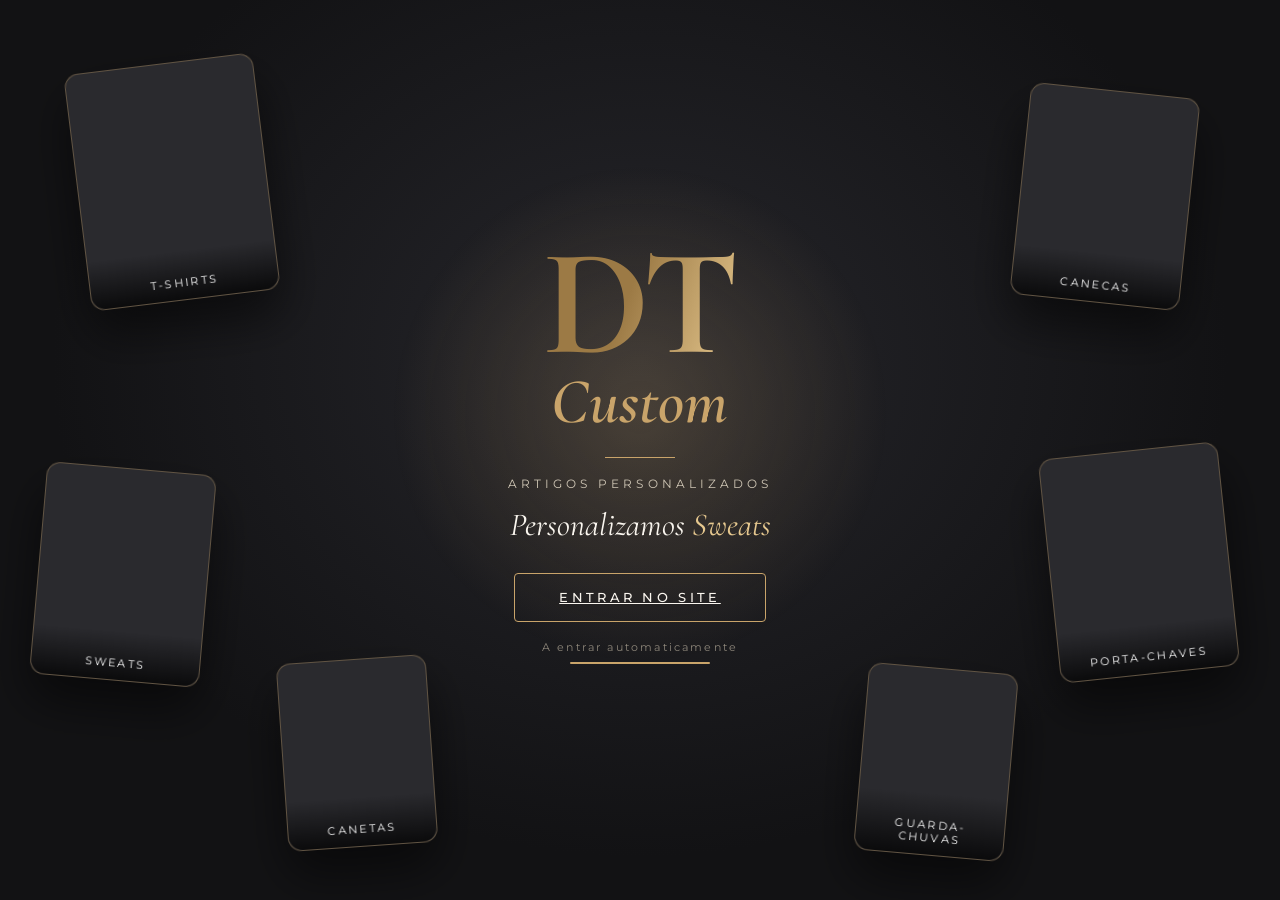
==== index.html @ 7c02f014 "Add files via upload" ====
<!DOCTYPE html>
<html lang="pt-PT">
<head>
  <meta charset="UTF-8">
  <meta name="viewport" content="width=device-width, initial-scale=1.0">
  <title>DT Custom | Bem-vindo</title>
  <meta name="description" content="DT Custom — artigos personalizados. Entre na nossa loja online.">
  <link rel="preconnect" href="https://fonts.googleapis.com">
  <link rel="preconnect" href="https://fonts.gstatic.com" crossorigin>
  <link href="https://fonts.googleapis.com/css2?family=Cormorant+Garamond:ital,wght@0,600;0,700;1,600&family=Montserrat:wght@400;500;600&display=swap" rel="stylesheet">

  <style>
    :root { --dourado: #c9a46a; --dourado-claro: #e6c88f; --fundo: #121214; --creme: #faf6ef; }
    * { margin: 0; padding: 0; box-sizing: border-box; }
    html, body { height: 100%; }
    body {
      font-family: 'Montserrat', sans-serif; color: var(--creme);
      background: radial-gradient(ellipse at 50% 40%, #26262b 0%, var(--fundo) 65%);
      overflow: hidden;
    }

    /* brilho dourado a respirar */
    body::before {
      content: ""; position: fixed; left: 50%; top: 46%;
      width: 60vmin; height: 60vmin; transform: translate(-50%, -50%);
      background: radial-gradient(circle, rgba(201,164,106,.22), transparent 65%);
      animation: respirar 6s ease-in-out infinite;
    }
    @keyframes respirar { 0%,100% { opacity: .55; transform: translate(-50%,-50%) scale(.9); } 50% { opacity: 1; transform: translate(-50%,-50%) scale(1.1); } }

    /* ===== Centro ===== */
    .centro {
      position: relative; z-index: 5; height: 100%;
      display: flex; flex-direction: column; align-items: center; justify-content: center;
      text-align: center; padding: 20px;
    }
    .logo { font-family: 'Cormorant Garamond', serif; line-height: .9; }
    .logo .dt {
      display: block; font-size: clamp(5rem, 16vw, 9.5rem); font-weight: 700; letter-spacing: -.02em;
      background: linear-gradient(110deg, #9c7a45 20%, var(--dourado-claro) 45%, #9c7a45 70%);
      background-size: 250% 100%; -webkit-background-clip: text; background-clip: text; color: transparent;
      animation: entrar 1.2s cubic-bezier(.2,.8,.2,1) both, brilho 4.5s linear 1.4s infinite;
    }
    .logo .custom {
      display: block; font-size: clamp(2.2rem, 7vw, 4rem); font-style: italic; font-weight: 600; color: var(--dourado);
      animation: entrar 1.2s cubic-bezier(.2,.8,.2,1) .35s both;
    }
    @keyframes brilho { to { background-position: -150% 0; } }
    @keyframes entrar { from { opacity: 0; transform: translateY(26px); letter-spacing: .15em; } to { opacity: 1; transform: none; } }

    .linha { width: 70px; height: 1px; background: var(--dourado); margin: 26px 0 18px; animation: crescer 1s ease 1s both; }
    @keyframes crescer { from { width: 0; opacity: 0; } to { width: 70px; opacity: 1; } }

    .slogan { font-size: .75rem; letter-spacing: .34em; text-transform: uppercase; color: #cfc6b5; animation: aparecer 1s ease 1.2s both; }
    .palavra {
      margin-top: 14px; height: 2.4rem; font-family: 'Cormorant Garamond', serif; font-size: clamp(1.4rem, 4vw, 2rem);
      font-style: italic; color: var(--creme); animation: aparecer 1s ease 1.5s both;
    }
    .palavra span { display: inline-block; color: var(--dourado-claro); }
    .palavra span.troca { animation: troca .6s ease; }
    @keyframes troca { from { opacity: 0; transform: translateY(14px); } to { opacity: 1; transform: none; } }
    @keyframes aparecer { from { opacity: 0; } to { opacity: 1; } }

    .entrar {
      margin-top: 30px; display: inline-block; padding: 16px 44px;
      border: 1px solid var(--dourado); color: var(--creme); border-radius: 4px;
      font-size: .8rem; font-weight: 500; letter-spacing: .26em; text-transform: uppercase;
      position: relative; overflow: hidden; transition: color .3s;
      animation: aparecer 1s ease 1.9s both;
    }
    .entrar::before { content: ""; position: absolute; inset: 0; background: var(--dourado); transform: translateX(-101%); transition: transform .35s ease; z-index: -1; }
    .entrar:hover { color: #121214; }
    .entrar:hover::before { transform: none; }
    .entrar { z-index: 0; }

    .auto { margin-top: 18px; font-size: .68rem; letter-spacing: .2em; color: #8c8579; animation: aparecer 1s ease 2.2s both; }
    .barra { width: 140px; height: 2px; background: rgba(255,255,255,.12); margin: 8px auto 0; overflow: hidden; border-radius: 2px; }
    .barra i { display: block; height: 100%; width: 0; background: var(--dourado); animation: encher 10s linear 2.2s forwards; }
    @keyframes encher { to { width: 100%; } }

    /* ===== Produtos a flutuar ===== */
    .tile {
      position: absolute; z-index: 2; width: var(--w, 190px); aspect-ratio: 4/5; border-radius: 14px;
      background-size: cover; background-position: center 80%; background-repeat: no-repeat; background-color: #2a2a2e;
      border: 1px solid rgba(201,164,106,.35); box-shadow: 0 25px 50px rgba(0,0,0,.55);
      opacity: 0; animation: surgir 1.2s ease var(--d, 0s) forwards, flutuar var(--t, 7s) ease-in-out calc(var(--d, 0s) + 1.2s) infinite;
    }
    .tile::after {
      content: attr(data-nome); position: absolute; left: 0; right: 0; bottom: 0; padding: 26px 12px 10px;
      font-size: .66rem; letter-spacing: .22em; text-transform: uppercase; text-align: center; color: #fff;
      background: linear-gradient(transparent, rgba(0,0,0,.75)); border-radius: 0 0 14px 14px;
    }
    @keyframes surgir { from { opacity: 0; transform: translateY(60px) scale(.8) rotate(var(--r, 0deg)); } to { opacity: 1; transform: rotate(var(--r, 0deg)); } }
    @keyframes flutuar { 0%,100% { transform: translateY(0) rotate(var(--r, 0deg)); } 50% { transform: translateY(-18px) rotate(calc(var(--r, 0deg) + 2deg)); } }

    .t1 { top: 7%;  left: 6%;  --r: -7deg; --d: .4s; --t: 7s; }
    .t2 { top: 10%; right: 7%; --r: 6deg;  --d: .7s; --t: 8s; --w: 170px; }
    .t3 { top: 52%; left: 3%;  --r: 5deg;  --d: 1s;  --t: 7.5s; --w: 170px; }
    .t4 { bottom: 6%; left: 22%; --r: -4deg; --d: 1.3s; --t: 6.5s; --w: 150px; }
    .t5 { top: 50%; right: 4%; --r: -6deg; --d: 1.6s; --t: 8.5s; --w: 180px; }
    .t6 { bottom: 5%; right: 21%; --r: 5deg; --d: 1.9s; --t: 7s; --w: 150px; }

    /* ===== Saída suave ===== */
    .saida { position: fixed; inset: 0; z-index: 50; background: var(--fundo); opacity: 0; pointer-events: none; transition: opacity .7s ease; }
    .saida.ativa { opacity: 1; pointer-events: all; }

    @media (max-width: 800px) {
      .tile { --w: 110px !important; }
      .t1 { top: 4%; left: 4%; } .t2 { top: 5%; right: 4%; }
      .t3 { top: auto; bottom: 14%; left: 3%; } .t5 { top: auto; bottom: 15%; right: 3%; }
      .t4, .t6 { display: none; }
    }
    @media (prefers-reduced-motion: reduce) {
      *, *::before, *::after { animation-duration: .01s !important; animation-iteration-count: 1 !important; animation-delay: 0s !important; }
      .barra i { animation: none; display: none; }
    }
  </style>
</head>
<body>

  <!-- Produtos nossos (fotos da pasta IMG) -->
  <div class="tile t1" data-nome="T-shirts" style="background-image:url('IMG/t-shirts.jpg')"></div>
  <div class="tile t2" data-nome="Canecas" style="background-image:url('IMG/canecas.jpg')"></div>
  <div class="tile t3" data-nome="Sweats" style="background-image:url('IMG/sweats.jpg')"></div>
  <div class="tile t4" data-nome="Canetas" style="background-image:url('IMG/canetas.jpg')"></div>
  <div class="tile t5" data-nome="Porta-chaves" style="background-image:url('IMG/porta%20chaves.jpg')"></div>
  <div class="tile t6" data-nome="Guarda-chuvas" style="background-image:url('IMG/guarda-chuva.jpg')"></div>

  <main class="centro">
    <h1 class="logo" aria-label="DT Custom">
      <span class="dt">DT</span>
      <span class="custom">Custom</span>
    </h1>
    <div class="linha"></div>
    <p class="slogan">Artigos personalizados</p>
    <p class="palavra" aria-hidden="true">Personalizamos <span id="palavra">T-shirts</span></p>
    <a href="site.html" class="entrar" id="entrar">Entrar no site</a>
    <div class="auto">A entrar automaticamente<div class="barra"><i></i></div></div>
  </main>

  <div class="saida" id="saida"></div>

  <script>
    // Palavras que vão trocando
    var palavras = ['T-shirts', 'Sweats', 'Canecas', 'Canetas', 'Porta-chaves', 'Guarda-chuvas', 'a sua marca'];
    var i = 0, el = document.getElementById('palavra');
    setInterval(function () {
      i = (i + 1) % palavras.length;
      el.textContent = palavras[i];
      el.classList.remove('troca'); void el.offsetWidth; el.classList.add('troca');
    }, 1700);

    // Entrar no site com transição suave
    var destino = 'site.html', a = false;
    function entrar(e) {
      if (e) e.preventDefault();
      if (a) return; a = true;
      document.getElementById('saida').classList.add('ativa');
      setTimeout(function () { window.location.href = destino; }, 700);
    }
    document.getElementById('entrar').addEventListener('click', entrar);

    // Entra sozinho ao fim de ~12 segundos (altere ou apague esta linha)
    var timer = setTimeout(entrar, 12200);
    document.addEventListener('keydown', function (e) { if (e.key === 'Enter') { clearTimeout(timer); entrar(); } });
  </script>
</body>
</html>
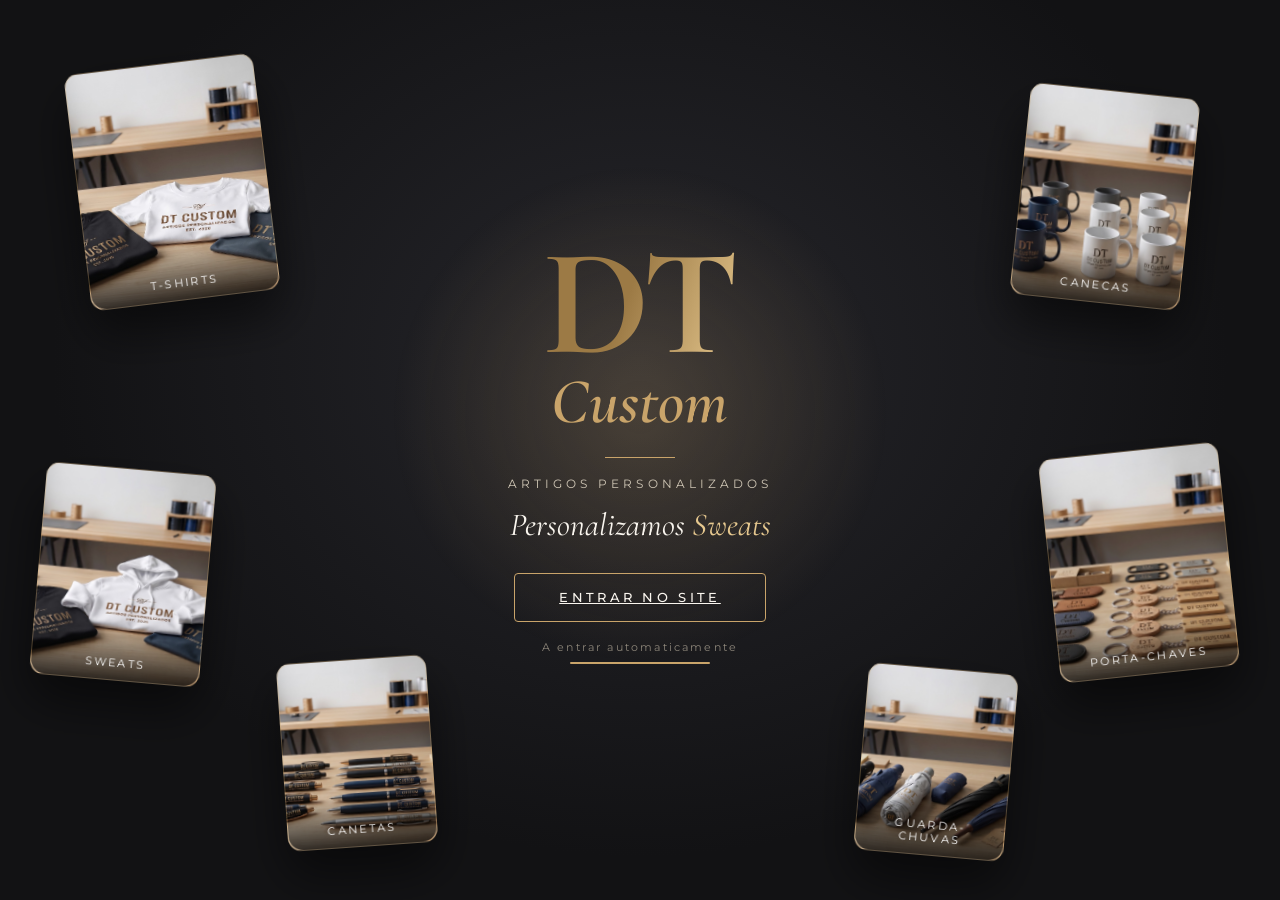
==== commit 16224c2e: "Add files via upload" ====
--- a/index.html
+++ b/index.html
@@ -119,12 +119,12 @@
 <body>
 
   <!-- Produtos nossos (fotos da pasta IMG) -->
-  <div class="tile t1" data-nome="T-shirts" style="background-image:url('IMG/t-shirts.jpg')"></div>
-  <div class="tile t2" data-nome="Canecas" style="background-image:url('IMG/canecas.jpg')"></div>
-  <div class="tile t3" data-nome="Sweats" style="background-image:url('IMG/sweats.jpg')"></div>
-  <div class="tile t4" data-nome="Canetas" style="background-image:url('IMG/canetas.jpg')"></div>
-  <div class="tile t5" data-nome="Porta-chaves" style="background-image:url('IMG/porta%20chaves.jpg')"></div>
-  <div class="tile t6" data-nome="Guarda-chuvas" style="background-image:url('IMG/guarda-chuva.jpg')"></div>
+  <div class="tile t1" data-nome="T-shirts" style="background-image:url('IMG/web/t-shirts.jpg')"></div>
+  <div class="tile t2" data-nome="Canecas" style="background-image:url('IMG/web/canecas.jpg')"></div>
+  <div class="tile t3" data-nome="Sweats" style="background-image:url('IMG/web/sweats.jpg')"></div>
+  <div class="tile t4" data-nome="Canetas" style="background-image:url('IMG/web/canetas.jpg')"></div>
+  <div class="tile t5" data-nome="Porta-chaves" style="background-image:url('IMG/web/porta-chaves.jpg')"></div>
+  <div class="tile t6" data-nome="Guarda-chuvas" style="background-image:url('IMG/web/guarda-chuva.jpg')"></div>
 
   <main class="centro">
     <h1 class="logo" aria-label="DT Custom">
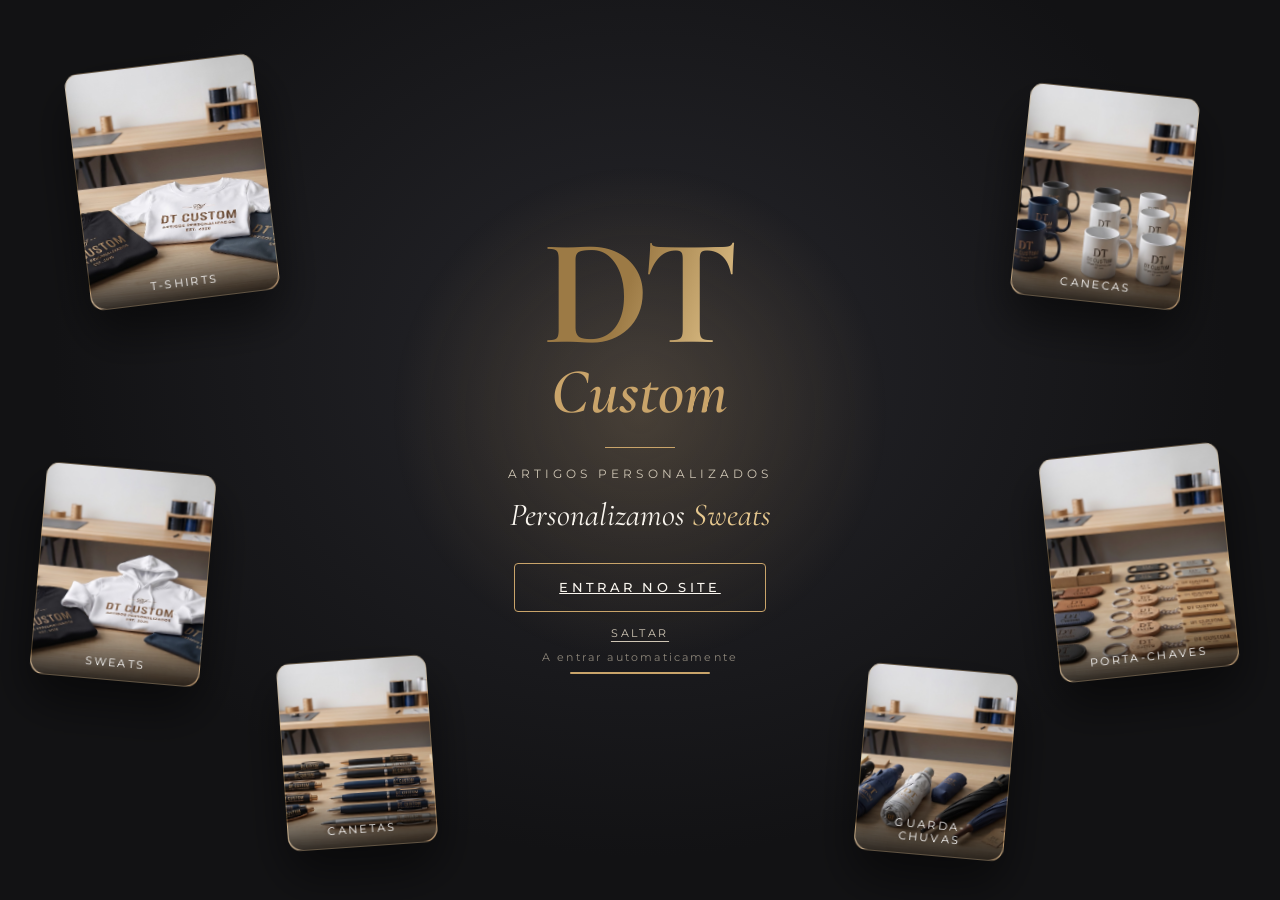
==== commit dd800b3c: "Add files via upload" ====
--- a/index.html
+++ b/index.html
@@ -3,8 +3,11 @@
 <head>
   <meta charset="UTF-8">
   <meta name="viewport" content="width=device-width, initial-scale=1.0">
-  <title>DT Custom | Bem-vindo</title>
+  <title>DT Custom | Artigos Personalizados</title>
   <meta name="description" content="DT Custom — artigos personalizados. Entre na nossa loja online.">
+  <link rel="icon" href="data:image/svg+xml,%3Csvg xmlns='http://www.w3.org/2000/svg' viewBox='0 0 64 64'%3E%3Crect width='64' height='64' rx='12' fill='%232a2a2e'/%3E%3Ctext x='32' y='43' font-family='Georgia,serif' font-size='30' font-weight='700' text-anchor='middle' fill='%23b08d57'%3EDT%3C/text%3E%3C/svg%3E">
+  <meta property="og:title" content="DT Custom | Artigos Personalizados">
+  <meta property="og:description" content="T-shirts, sweats, canecas, canetas e brindes com a sua marca.">
   <link rel="preconnect" href="https://fonts.googleapis.com">
   <link rel="preconnect" href="https://fonts.gstatic.com" crossorigin>
   <link href="https://fonts.googleapis.com/css2?family=Cormorant+Garamond:ital,wght@0,600;0,700;1,600&family=Montserrat:wght@400;500;600&display=swap" rel="stylesheet">
@@ -73,9 +76,10 @@
     .entrar:hover::before { transform: none; }
     .entrar { z-index: 0; }
 
-    .auto { margin-top: 18px; font-size: .68rem; letter-spacing: .2em; color: #8c8579; animation: aparecer 1s ease 2.2s both; }
+    .saltar { margin-top: 14px; font-size: .7rem; letter-spacing: .24em; text-transform: uppercase; color: #cfc6b5; text-decoration: underline; text-underline-offset: 4px; animation: aparecer 1s ease 1.9s both; }
+    .auto { margin-top: 10px; font-size: .68rem; letter-spacing: .2em; color: #8c8579; animation: aparecer 1s ease 2.2s both; }
     .barra { width: 140px; height: 2px; background: rgba(255,255,255,.12); margin: 8px auto 0; overflow: hidden; border-radius: 2px; }
-    .barra i { display: block; height: 100%; width: 0; background: var(--dourado); animation: encher 10s linear 2.2s forwards; }
+    .barra i { display: block; height: 100%; width: 0; background: var(--dourado); animation: encher 4.8s linear 2.2s forwards; }
     @keyframes encher { to { width: 100%; } }
 
     /* ===== Produtos a flutuar ===== */
@@ -135,12 +139,16 @@
     <p class="slogan">Artigos personalizados</p>
     <p class="palavra" aria-hidden="true">Personalizamos <span id="palavra">T-shirts</span></p>
     <a href="site.html" class="entrar" id="entrar">Entrar no site</a>
+    <a href="site.html" class="saltar" id="saltar">Saltar</a>
     <div class="auto">A entrar automaticamente<div class="barra"><i></i></div></div>
   </main>
 
   <div class="saida" id="saida"></div>
 
   <script>
+    // Já viu a entrada nesta sessão? Vai direto ao site.
+    try { if (sessionStorage.getItem('dt-entrada')) { window.location.replace('site.html'); } else { sessionStorage.setItem('dt-entrada', '1'); } } catch (e) {}
+
     // Palavras que vão trocando
     var palavras = ['T-shirts', 'Sweats', 'Canecas', 'Canetas', 'Porta-chaves', 'Guarda-chuvas', 'a sua marca'];
     var i = 0, el = document.getElementById('palavra');
@@ -159,9 +167,10 @@
       setTimeout(function () { window.location.href = destino; }, 700);
     }
     document.getElementById('entrar').addEventListener('click', entrar);
+    document.getElementById('saltar').addEventListener('click', entrar);
 
-    // Entra sozinho ao fim de ~12 segundos (altere ou apague esta linha)
-    var timer = setTimeout(entrar, 12200);
+    // Entra sozinho ao fim de ~7 segundos (altere ou apague esta linha)
+    var timer = setTimeout(entrar, 7000);
     document.addEventListener('keydown', function (e) { if (e.key === 'Enter') { clearTimeout(timer); entrar(); } });
   </script>
 </body>
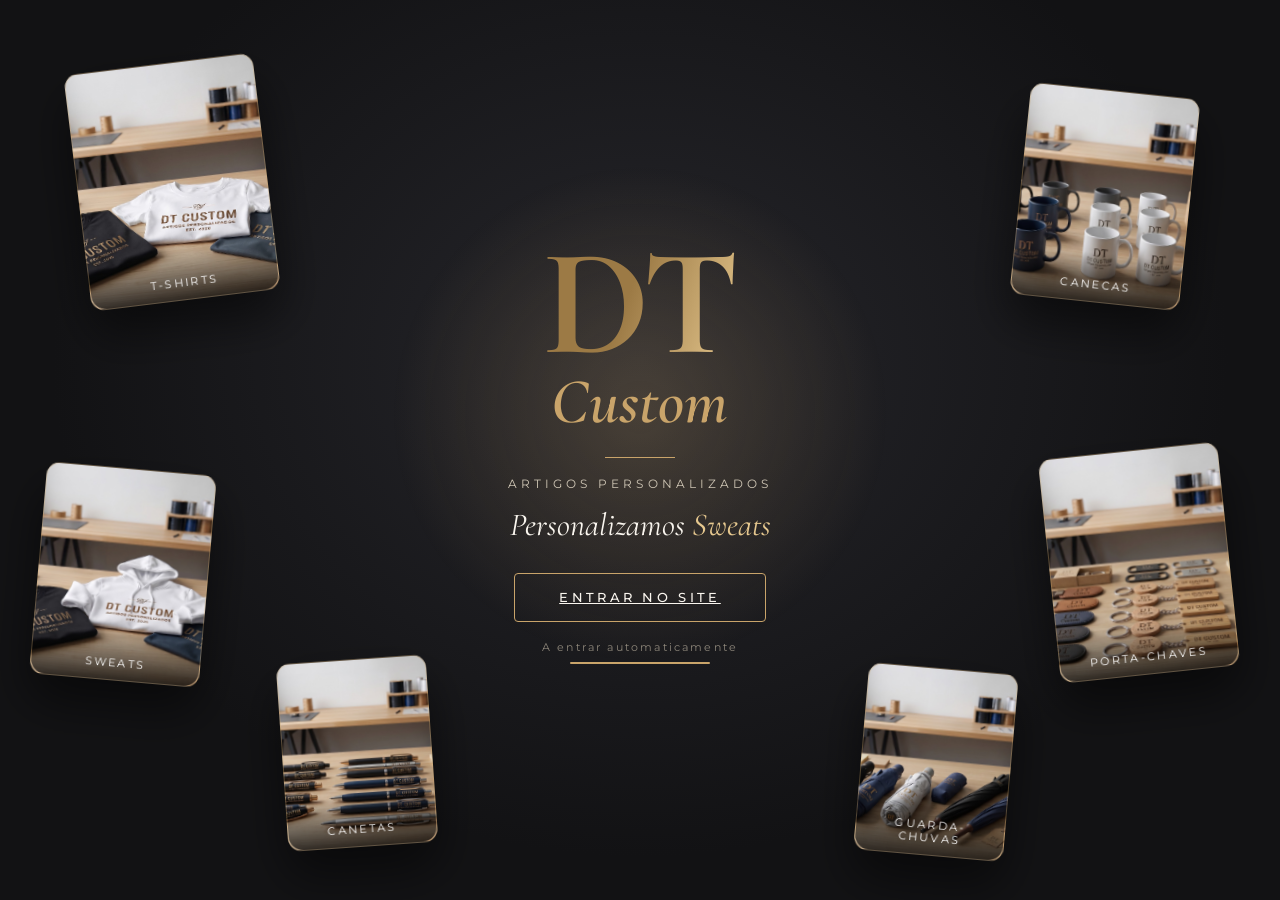
==== commit 5fd70f00: "Add files via upload" ====
--- a/index.html
+++ b/index.html
@@ -3,11 +3,8 @@
 <head>
   <meta charset="UTF-8">
   <meta name="viewport" content="width=device-width, initial-scale=1.0">
-  <title>DT Custom | Artigos Personalizados</title>
+  <title>DT Custom | Bem-vindo</title>
   <meta name="description" content="DT Custom — artigos personalizados. Entre na nossa loja online.">
-  <link rel="icon" href="data:image/svg+xml,%3Csvg xmlns='http://www.w3.org/2000/svg' viewBox='0 0 64 64'%3E%3Crect width='64' height='64' rx='12' fill='%232a2a2e'/%3E%3Ctext x='32' y='43' font-family='Georgia,serif' font-size='30' font-weight='700' text-anchor='middle' fill='%23b08d57'%3EDT%3C/text%3E%3C/svg%3E">
-  <meta property="og:title" content="DT Custom | Artigos Personalizados">
-  <meta property="og:description" content="T-shirts, sweats, canecas, canetas e brindes com a sua marca.">
   <link rel="preconnect" href="https://fonts.googleapis.com">
   <link rel="preconnect" href="https://fonts.gstatic.com" crossorigin>
   <link href="https://fonts.googleapis.com/css2?family=Cormorant+Garamond:ital,wght@0,600;0,700;1,600&family=Montserrat:wght@400;500;600&display=swap" rel="stylesheet">
@@ -76,10 +73,9 @@
     .entrar:hover::before { transform: none; }
     .entrar { z-index: 0; }
 
-    .saltar { margin-top: 14px; font-size: .7rem; letter-spacing: .24em; text-transform: uppercase; color: #cfc6b5; text-decoration: underline; text-underline-offset: 4px; animation: aparecer 1s ease 1.9s both; }
-    .auto { margin-top: 10px; font-size: .68rem; letter-spacing: .2em; color: #8c8579; animation: aparecer 1s ease 2.2s both; }
+    .auto { margin-top: 18px; font-size: .68rem; letter-spacing: .2em; color: #8c8579; animation: aparecer 1s ease 2.2s both; }
     .barra { width: 140px; height: 2px; background: rgba(255,255,255,.12); margin: 8px auto 0; overflow: hidden; border-radius: 2px; }
-    .barra i { display: block; height: 100%; width: 0; background: var(--dourado); animation: encher 4.8s linear 2.2s forwards; }
+    .barra i { display: block; height: 100%; width: 0; background: var(--dourado); animation: encher 10s linear 2.2s forwards; }
     @keyframes encher { to { width: 100%; } }
 
     /* ===== Produtos a flutuar ===== */
@@ -139,16 +135,12 @@
     <p class="slogan">Artigos personalizados</p>
     <p class="palavra" aria-hidden="true">Personalizamos <span id="palavra">T-shirts</span></p>
     <a href="site.html" class="entrar" id="entrar">Entrar no site</a>
-    <a href="site.html" class="saltar" id="saltar">Saltar</a>
     <div class="auto">A entrar automaticamente<div class="barra"><i></i></div></div>
   </main>
 
   <div class="saida" id="saida"></div>
 
   <script>
-    // Já viu a entrada nesta sessão? Vai direto ao site.
-    try { if (sessionStorage.getItem('dt-entrada')) { window.location.replace('site.html'); } else { sessionStorage.setItem('dt-entrada', '1'); } } catch (e) {}
-
     // Palavras que vão trocando
     var palavras = ['T-shirts', 'Sweats', 'Canecas', 'Canetas', 'Porta-chaves', 'Guarda-chuvas', 'a sua marca'];
     var i = 0, el = document.getElementById('palavra');
@@ -167,10 +159,9 @@
       setTimeout(function () { window.location.href = destino; }, 700);
     }
     document.getElementById('entrar').addEventListener('click', entrar);
-    document.getElementById('saltar').addEventListener('click', entrar);
 
-    // Entra sozinho ao fim de ~7 segundos (altere ou apague esta linha)
-    var timer = setTimeout(entrar, 7000);
+    // Entra sozinho ao fim de ~12 segundos (altere ou apague esta linha)
+    var timer = setTimeout(entrar, 12200);
     document.addEventListener('keydown', function (e) { if (e.key === 'Enter') { clearTimeout(timer); entrar(); } });
   </script>
 </body>
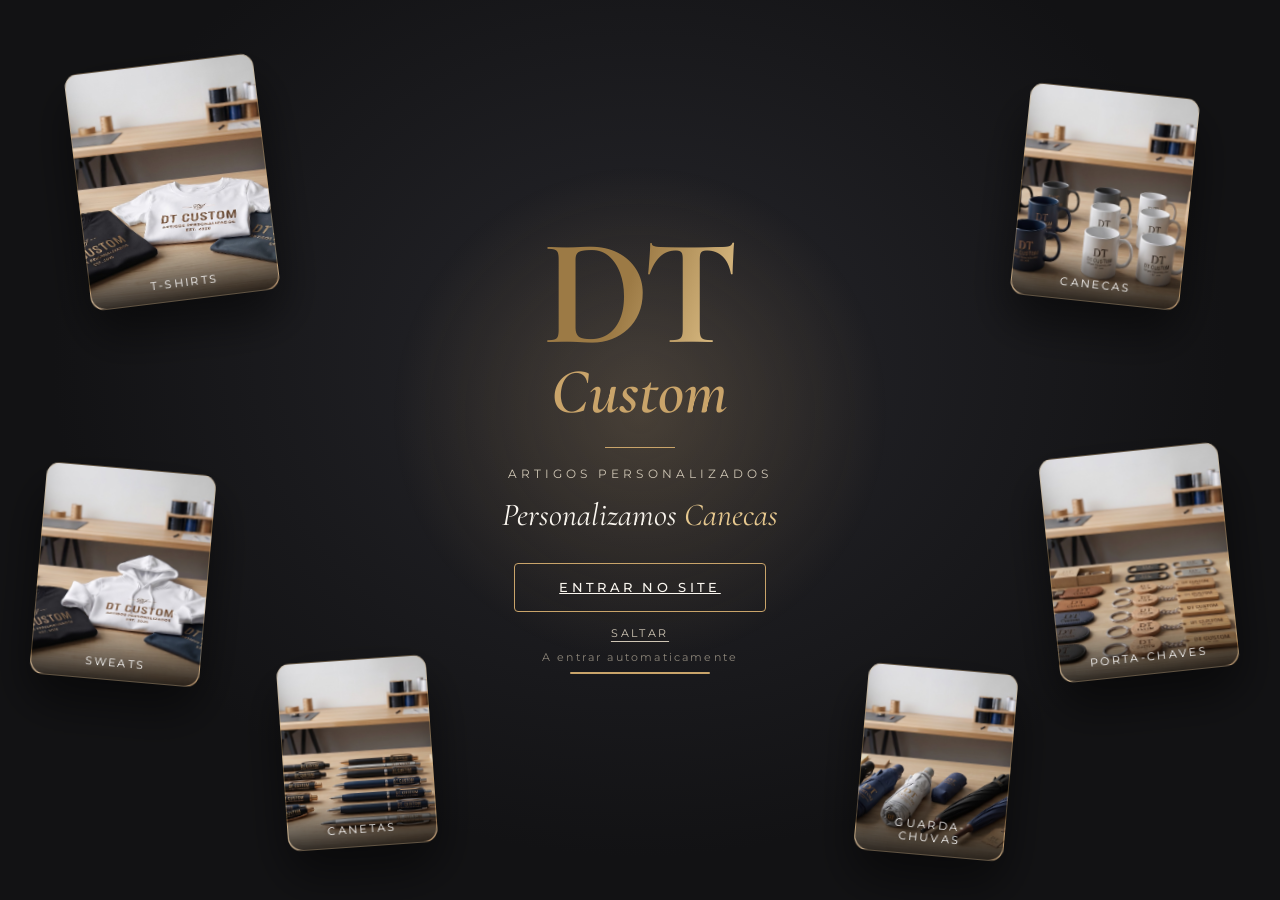
==== commit ecf8f6f1: "Add files via upload" ====
--- a/index.html
+++ b/index.html
@@ -3,8 +3,11 @@
 <head>
   <meta charset="UTF-8">
   <meta name="viewport" content="width=device-width, initial-scale=1.0">
-  <title>DT Custom | Bem-vindo</title>
+  <title>DT Custom | Artigos Personalizados</title>
   <meta name="description" content="DT Custom — artigos personalizados. Entre na nossa loja online.">
+  <link rel="icon" href="data:image/svg+xml,%3Csvg xmlns='http://www.w3.org/2000/svg' viewBox='0 0 64 64'%3E%3Crect width='64' height='64' rx='12' fill='%232a2a2e'/%3E%3Ctext x='32' y='43' font-family='Georgia,serif' font-size='30' font-weight='700' text-anchor='middle' fill='%23b08d57'%3EDT%3C/text%3E%3C/svg%3E">
+  <meta property="og:title" content="DT Custom | Artigos Personalizados">
+  <meta property="og:description" content="T-shirts, sweats, canecas, canetas e brindes com a sua marca.">
   <link rel="preconnect" href="https://fonts.googleapis.com">
   <link rel="preconnect" href="https://fonts.gstatic.com" crossorigin>
   <link href="https://fonts.googleapis.com/css2?family=Cormorant+Garamond:ital,wght@0,600;0,700;1,600&family=Montserrat:wght@400;500;600&display=swap" rel="stylesheet">
@@ -73,9 +76,10 @@
     .entrar:hover::before { transform: none; }
     .entrar { z-index: 0; }
 
-    .auto { margin-top: 18px; font-size: .68rem; letter-spacing: .2em; color: #8c8579; animation: aparecer 1s ease 2.2s both; }
+    .saltar { margin-top: 14px; font-size: .7rem; letter-spacing: .24em; text-transform: uppercase; color: #cfc6b5; text-decoration: underline; text-underline-offset: 4px; animation: aparecer 1s ease 1.9s both; }
+    .auto { margin-top: 10px; font-size: .68rem; letter-spacing: .2em; color: #8c8579; animation: aparecer 1s ease 2.2s both; }
     .barra { width: 140px; height: 2px; background: rgba(255,255,255,.12); margin: 8px auto 0; overflow: hidden; border-radius: 2px; }
-    .barra i { display: block; height: 100%; width: 0; background: var(--dourado); animation: encher 10s linear 2.2s forwards; }
+    .barra i { display: block; height: 100%; width: 0; background: var(--dourado); animation: encher 4.8s linear 2.2s forwards; }
     @keyframes encher { to { width: 100%; } }
 
     /* ===== Produtos a flutuar ===== */
@@ -135,12 +139,16 @@
     <p class="slogan">Artigos personalizados</p>
     <p class="palavra" aria-hidden="true">Personalizamos <span id="palavra">T-shirts</span></p>
     <a href="site.html" class="entrar" id="entrar">Entrar no site</a>
+    <a href="site.html" class="saltar" id="saltar">Saltar</a>
     <div class="auto">A entrar automaticamente<div class="barra"><i></i></div></div>
   </main>
 
   <div class="saida" id="saida"></div>
 
   <script>
+    // Já viu a entrada nesta sessão? Vai direto ao site.
+    try { if (sessionStorage.getItem('dt-entrada')) { window.location.replace('site.html'); } else { sessionStorage.setItem('dt-entrada', '1'); } } catch (e) {}
+
     // Palavras que vão trocando
     var palavras = ['T-shirts', 'Sweats', 'Canecas', 'Canetas', 'Porta-chaves', 'Guarda-chuvas', 'a sua marca'];
     var i = 0, el = document.getElementById('palavra');
@@ -159,9 +167,10 @@
       setTimeout(function () { window.location.href = destino; }, 700);
     }
     document.getElementById('entrar').addEventListener('click', entrar);
+    document.getElementById('saltar').addEventListener('click', entrar);
 
-    // Entra sozinho ao fim de ~12 segundos (altere ou apague esta linha)
-    var timer = setTimeout(entrar, 12200);
+    // Entra sozinho ao fim de ~7 segundos (altere ou apague esta linha)
+    var timer = setTimeout(entrar, 7000);
     document.addEventListener('keydown', function (e) { if (e.key === 'Enter') { clearTimeout(timer); entrar(); } });
   </script>
 </body>
